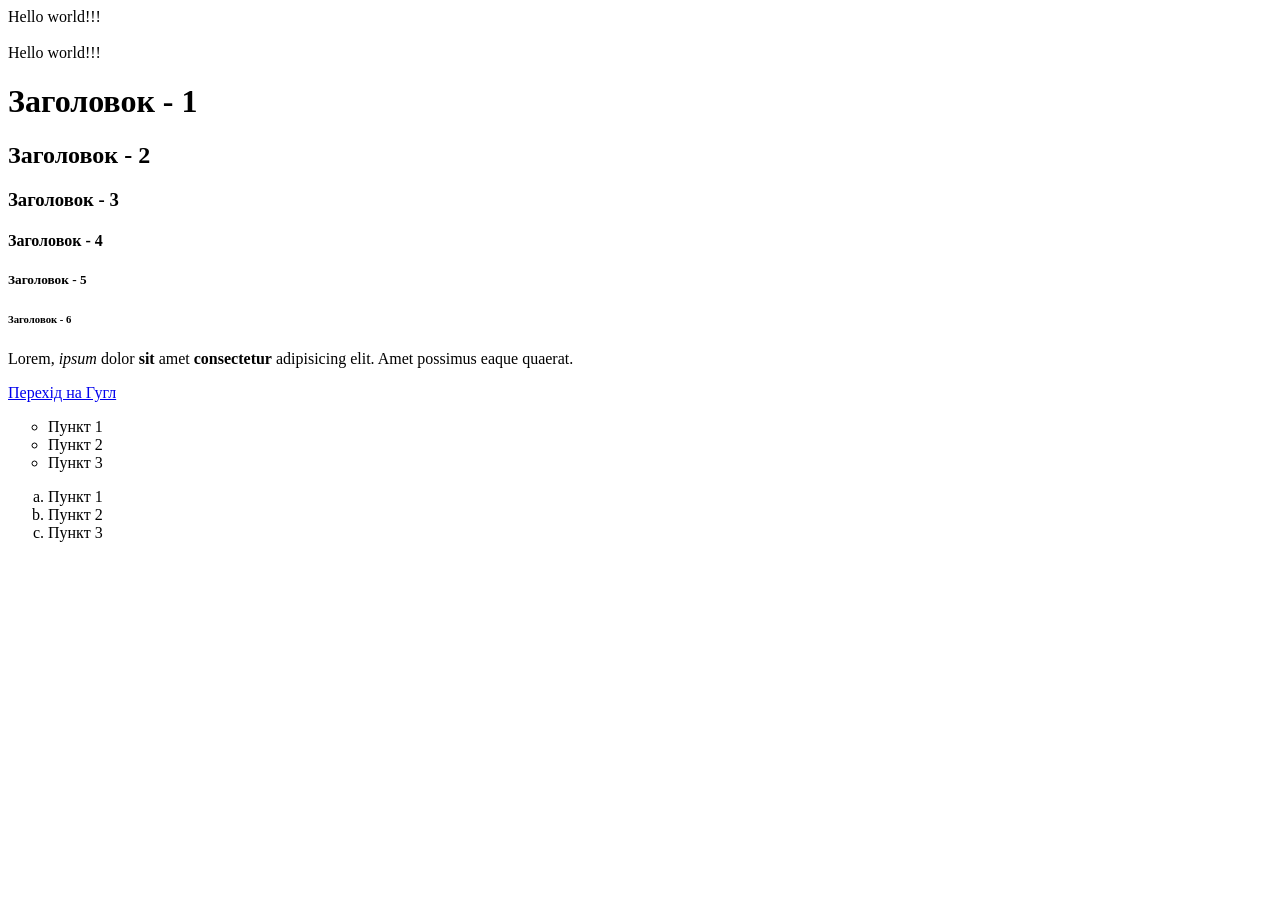
==== index.html @ f6c774fb "edit file index.html" ====
<!DOCTYPE html>
<html>
<head>

</head>
<body>
  Hello world!!!
<br><br>
  Hello world!!!
<h1>Заголовок - 1</h1>
<h2>Заголовок - 2</h2>
<h3>Заголовок - 3</h3>
<h4>Заголовок - 4</h4>
<h5>Заголовок - 5</h5>
<h6>Заголовок - 6</h6>

<p>Lorem, <em>ipsum</em> dolor <b>sit</b> amet <strong>consectetur</strong> adipisicing elit. Amet possimus eaque quaerat.</p>

<a href="http://google.com.ua" target="_blank">Перехід на Гугл</a>

<!-- Some code -->

<ul type ="circle">
    <li>Пункт 1</li>
    <li>Пункт 2</li>
    <li>Пункт 3</li>
</ul>

<ol type ="a">
    <li>Пункт 1</li>
    <li>Пункт 2</li>
    <li>Пункт 3</li>
</ol>

</body>
</html>
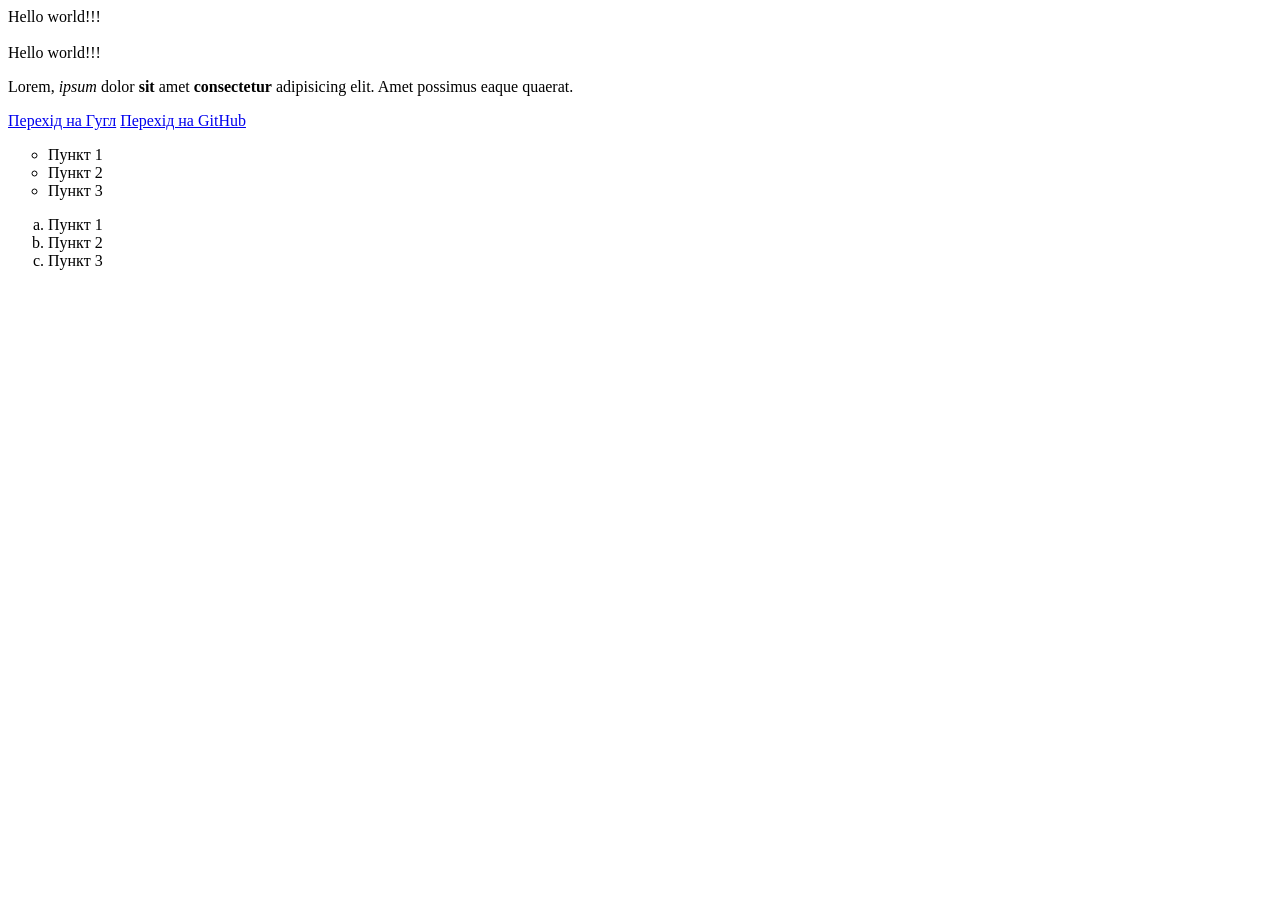
==== commit de0e804e: "edit index.html file" ====
--- a/index.html
+++ b/index.html
@@ -7,16 +7,11 @@
   Hello world!!!
 <br><br>
   Hello world!!!
-<h1>Заголовок - 1</h1>
-<h2>Заголовок - 2</h2>
-<h3>Заголовок - 3</h3>
-<h4>Заголовок - 4</h4>
-<h5>Заголовок - 5</h5>
-<h6>Заголовок - 6</h6>
 
 <p>Lorem, <em>ipsum</em> dolor <b>sit</b> amet <strong>consectetur</strong> adipisicing elit. Amet possimus eaque quaerat.</p>
 
-<a href="http://google.com.ua" target="_blank">Перехід на Гугл</a>
+<a href="http://google.com.ua/" target="_blank">Перехід на Гугл</a>
+  <a href="https://github.com/" target="_blank">Перехід на GitHub</a>
 
 <!-- Some code -->
 
@@ -33,4 +28,4 @@
 </ol>
 
 </body>
-</html>+</html>
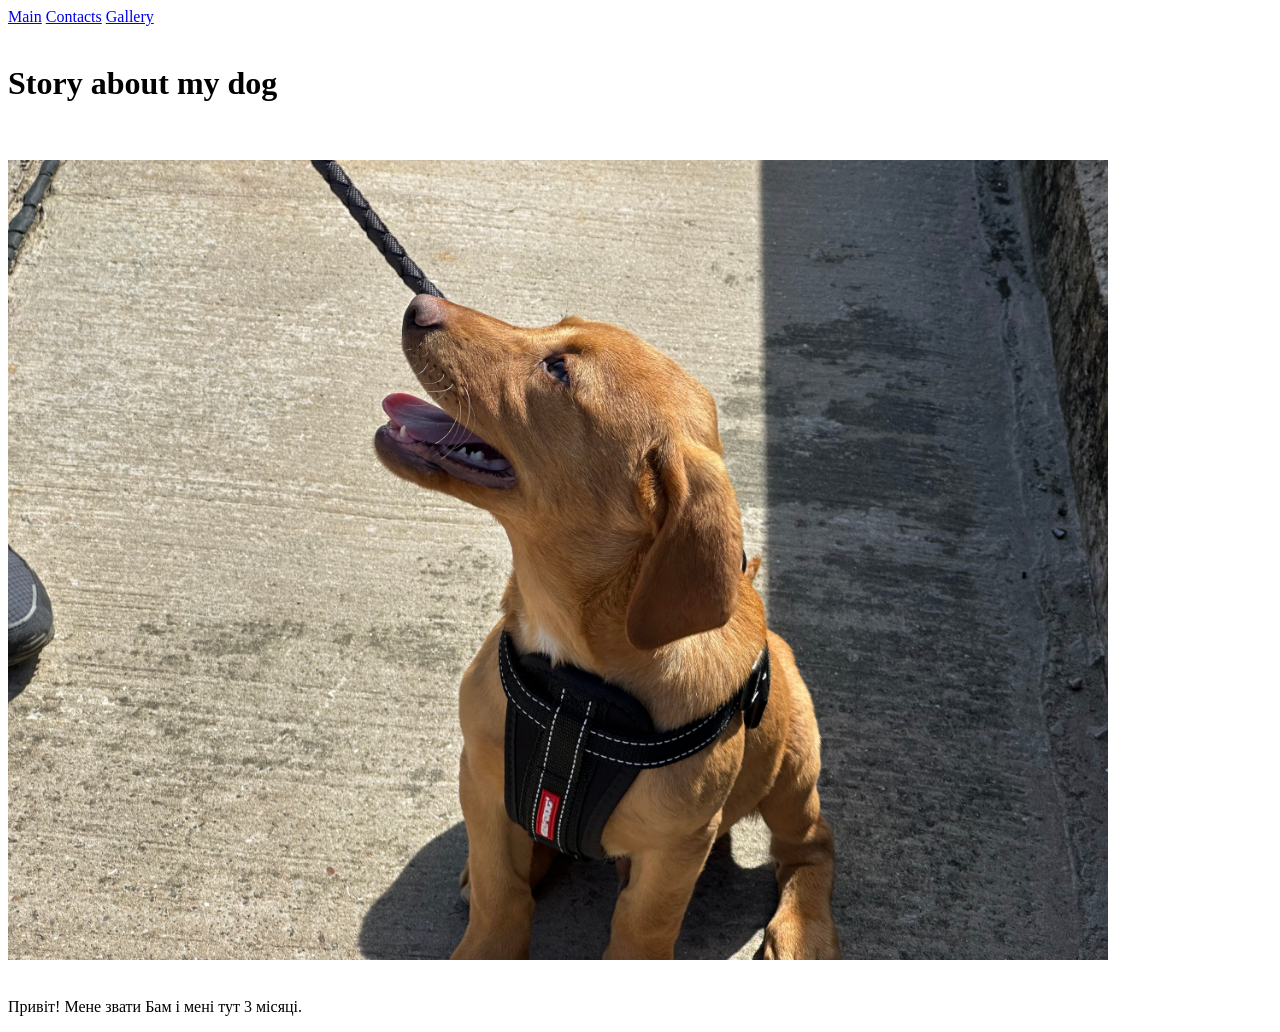
==== commit 93b05545: "Complete hw 21.1. Created HTML page" ====
--- a/index.html
+++ b/index.html
@@ -1,31 +1,21 @@
 <!DOCTYPE html>
 <html>
 <head>
+    <meta charset=utf-8>
+    <title>Document</title>
 
 </head>
 <body>
-  Hello world!!!
+<nav>
+<a href="index.html">Main</a>
+    <a href="./pages/contacts.html">Contacts</a>
+    <a href="./pages/gallery.html">Gallery</a>
+</nav>
+<br>
+<h1>Story about my dog</h1>
 <br><br>
-  Hello world!!!
-
-<p>Lorem, <em>ipsum</em> dolor <b>sit</b> amet <strong>consectetur</strong> adipisicing elit. Amet possimus eaque quaerat.</p>
-
-<a href="http://google.com.ua/" target="_blank">Перехід на Гугл</a>
-  <a href="https://github.com/" target="_blank">Перехід на GitHub</a>
-
-<!-- Some code -->
-
-<ul type ="circle">
-    <li>Пункт 1</li>
-    <li>Пункт 2</li>
-    <li>Пункт 3</li>
-</ul>
-
-<ol type ="a">
-    <li>Пункт 1</li>
-    <li>Пункт 2</li>
-    <li>Пункт 3</li>
-</ol>
-
+<img src="photo/img1.jpg" height="800" width="1100"/>
+<br><br>
+<p>Привіт! Мене звати Бам і мені тут 3 місяці.</p>
 </body>
 </html>
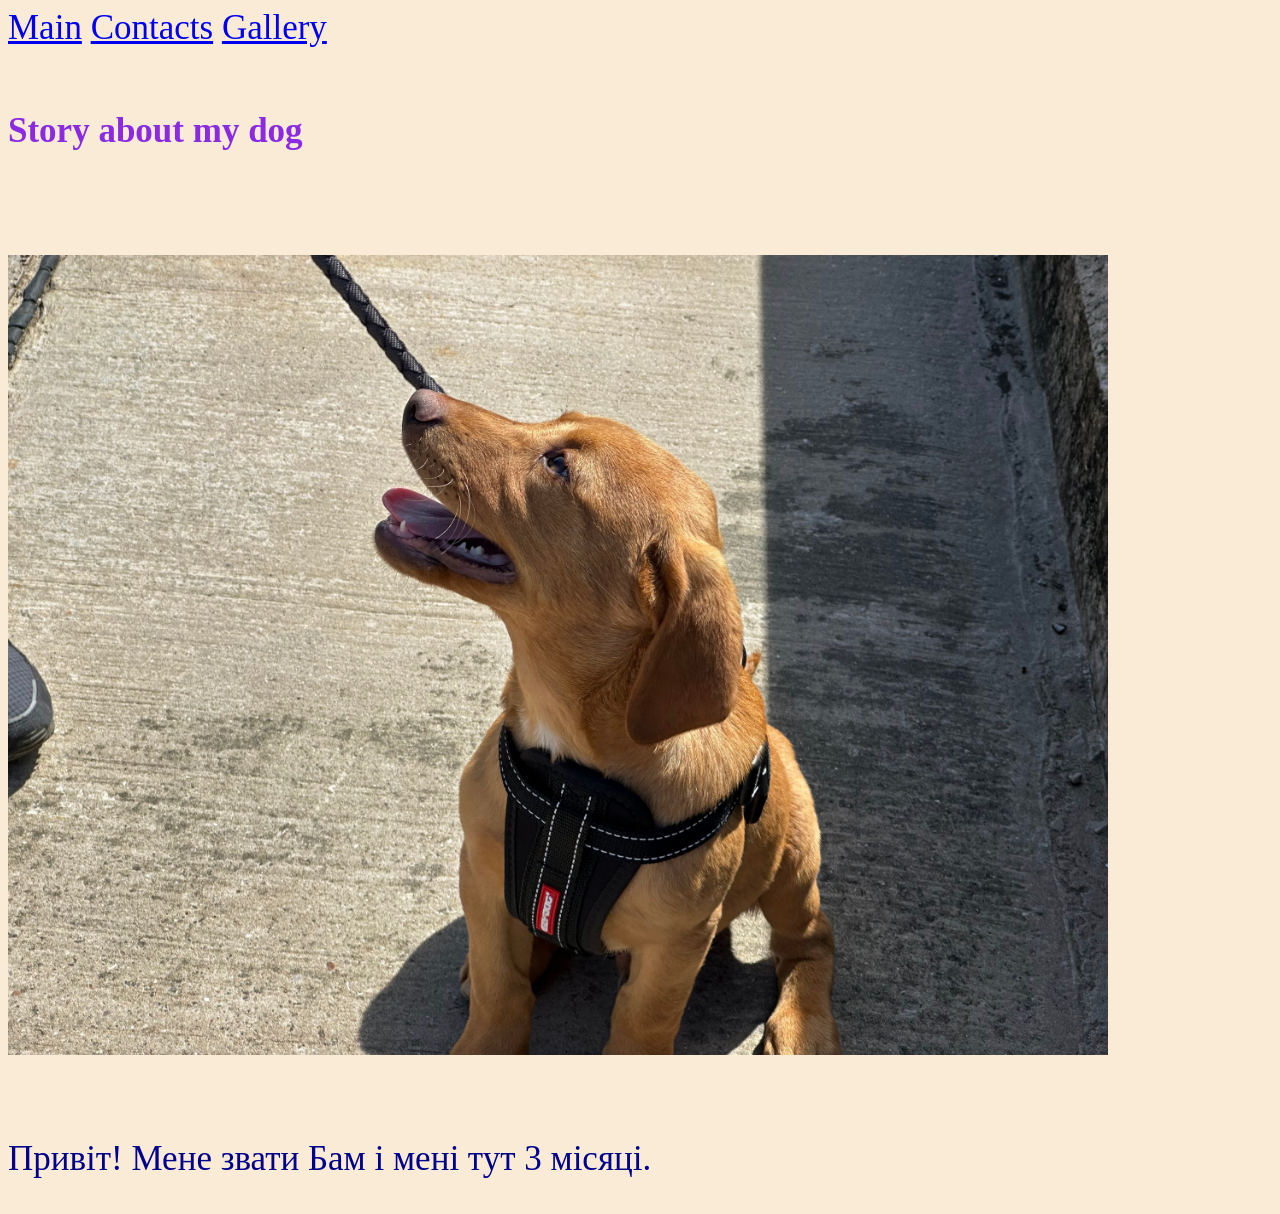
==== commit e64b0c41: "Completed hw 22.1" ====
--- a/index.html
+++ b/index.html
@@ -3,19 +3,20 @@
 <head>
     <meta charset=utf-8>
     <title>Document</title>
+    <link href="style.css" type="text/css" rel="stylesheet">
 
 </head>
 <body>
 <nav>
-<a href="index.html">Main</a>
+    <a href="index.html">Main</a>
     <a href="./pages/contacts.html">Contacts</a>
     <a href="./pages/gallery.html">Gallery</a>
 </nav>
 <br>
-<h1>Story about my dog</h1>
+<h1 id="title">Story about my dog</h1>
 <br><br>
 <img src="photo/img1.jpg" height="800" width="1100"/>
 <br><br>
-<p>Привіт! Мене звати Бам і мені тут 3 місяці.</p>
+<p class="about">Привіт! Мене звати Бам і мені тут 3 місяці.</p>
 </body>
-</html>
+</html>
--- a/style.css
+++ b/style.css
@@ -0,0 +1,8 @@
+address{color: cornflowerblue}
+body{background-color: antiquewhite}
+#title{color: blueviolet}
+#title1{color: blueviolet}
+#title2{color: blueviolet}
+#contacts{color: black}
+.about{color: darkblue}
+*{font-size: 35px}
